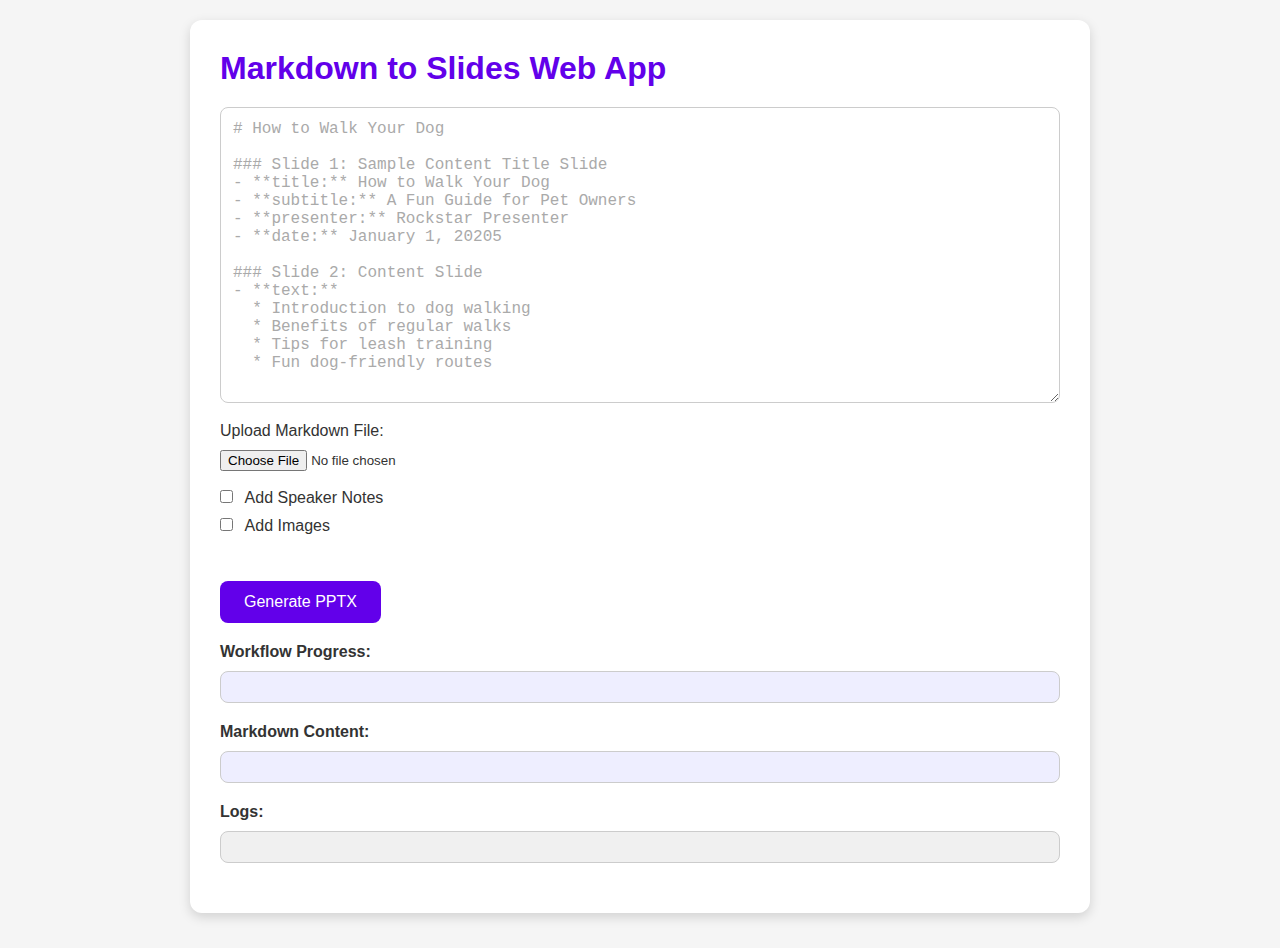
==== templates/index.html @ 65c426dd "Add requirements and enhance README with usage instructions. Add 2 webapps using the underlying trip" ====
<!DOCTYPE html>
<html>
<head>
    <title>Slide Generator</title>
    
    <style>
        /* Reset and base styles */
        * {
            box-sizing: border-box;
            margin: 0;
            padding: 0;
        }

        body {
            font-family: 'Segoe UI', Tahoma, Geneva, Verdana, sans-serif;
            background-color: #f5f5f5;
            color: #333;
            padding: 20px;
        }

        h1, h2 {
            color: #6200ea;
            margin-bottom: 20px;
        }

        textarea {
            width: 100%;
            padding: 12px;
            border-radius: 8px;
            border: 1px solid #ccc;
            resize: vertical;
            font-size: 16px;
            margin-bottom: 15px;
        }

        label {
            font-size: 16px;
            margin-bottom: 10px;
            display: block;
        }

        input[type="checkbox"] {
            margin-right: 8px;
        }

        button {
            background-color: #6200ea;
            color: white;
            padding: 12px 24px;
            border: none;
            border-radius: 8px;
            cursor: pointer;
            font-size: 16px;
            transition: background-color 0.3s ease;
            margin-bottom: 20px;
            display: flex;
            align-items: center;
            justify-content: center;
        }

        button:hover {
            background-color: #3700b3;
        }

        p {
            margin-bottom: 10px;
            font-size: 16px;
        }

        a {
            color: #6200ea;
            text-decoration: none;
            font-size: 16px;
        }

        a:hover {
            text-decoration: underline;
        }

        /* Log and Markdown display areas */
        pre {
            background-color: #ffffff;
            padding: 15px;
            border: 1px solid #ccc;
            border-radius: 8px;
            overflow-y: auto;
            max-height: 200px;
            font-size: 14px;
            line-height: 1.6;
            margin-bottom: 20px;
        }

        /* Container to center content and constrain width */
        .container {
            max-width: 900px;
            margin: 0 auto;
            background-color: #ffffff;
            padding: 30px;
            border-radius: 12px;
            box-shadow: 0 4px 12px rgba(0, 0, 0, 0.15);
        }

        #statusArea {
            font-size: 14px; /* Reduced font size for status text */
        }

        /* Style for default markdown text */
        .default-text {
            color: #aaa;
        }

        /* Enhanced styles for markdownUsed and logsArea */
        #markdownUsed {
            background-color: #eef;
            padding: 15px;
            border: 1px solid #ccc;
            border-radius: 8px;
            overflow-y: auto;
            max-height: 400px; /* Increased height */
            font-size: 14px;
            line-height: 1.6;
            margin-bottom: 20px;
            white-space: pre-wrap; /* Preserve formatting */
        }

        #logsArea {
            background-color: #f0f0f0;
            padding: 15px;
            border: 1px solid #ccc;
            border-radius: 8px;
            overflow-y: auto;
            max-height: 400px; /* Increased height */
            font-size: 14px;
            line-height: 1.6;
            margin-bottom: 20px;
            white-space: pre-wrap; /* Preserve formatting */
        }

        /* Style for timestampsArea */
        #timestampsArea {
            background-color: #eef;
            padding: 15px;
            border: 1px solid #ccc;
            border-radius: 8px;
            overflow-y: auto;
            max-height: 400px; /* Increased height for better visibility */
            font-size: 14px;
            line-height: 1.6;
            margin-bottom: 20px;
            white-space: pre-wrap; /* Preserve formatting */
        }
    </style>
    
    <script>
    let currentSessionID = "";
    let hasInteracted = false; // Initialize interaction flag

    // Define default markdown content
    const defaultMarkdown = `# How to Walk Your Dog

### Slide 1: Sample Content Title Slide
- **title:** How to Walk Your Dog
- **subtitle:** A Fun Guide for Pet Owners
- **presenter:** Rockstar Presenter
- **date:** January 1, 20205

### Slide 2: Content Slide
- **text:** 
  * Introduction to dog walking
  * Benefits of regular walks
  * Tips for leash training
  * Fun dog-friendly routes`;

    window.onload = function() {
        const markdownInput = document.getElementById("markdownInput");
        // Initialize textarea with default markdown and gray color
        markdownInput.value = defaultMarkdown;
        markdownInput.classList.add("default-text");

        // Clear default text on focus and set interaction flag
        markdownInput.addEventListener("focus", function() {
            if (markdownInput.value === defaultMarkdown) {
                markdownInput.value = "";
                markdownInput.classList.remove("default-text");
                hasInteracted = true;
            }
        });
    };

    function startJob() {
        let markdownInput = document.getElementById("markdownInput").value;
        const addNotes = document.getElementById("addNotes").checked;
        const addImages = document.getElementById("addImages").checked;
        const markdownFile = document.getElementById("markdownFile").files[0];

        const formData = new FormData();
        if (markdownFile) {
            formData.append('markdown_file', markdownFile);
        } else {
            formData.append('markdown_input', markdownInput);
        }
        formData.append('add_notes', addNotes);
        formData.append('add_images_stability', addImages);

        // Record and display the start timestamp in timestampsArea
        const startTime = new Date();
        document.getElementById("timestampsArea").innerText += `[${startTime.toLocaleString()}] Job started.\n`;

        document.getElementById("logsArea").innerText = ""; // Clear previous logs
        document.getElementById("downloadLink").style.display = "none"; // Hide download link initially
        document.getElementById("markdownUsed").innerText = ""; // Clear previous markdown content

        fetch("/start_job", {
            method: "POST",
            body: formData
        })
        .then(res => res.json())
        .then(data => {
            if(data.error){
                // Log error with timestamp
                const errorTime = new Date();
                document.getElementById("timestampsArea").innerText += `[${errorTime.toLocaleString()}] Error: ${data.error}\n`;
            } else {
                currentSessionID = data.session_id;
                // Log job queued with timestamp
                const queuedTime = new Date();
                document.getElementById("timestampsArea").innerText += `[${queuedTime.toLocaleString()}] Job queued. Session ID: ${currentSessionID}\n`;

                // Display the uploaded markdown content
                if(data.markdown_input){
                    document.getElementById("markdownUsed").innerText = data.markdown_input;
                }

                // Clear the text area and file input
                document.getElementById("markdownInput").value = "";
                document.getElementById("markdownFile").value = "";

                // Reset interaction flag
                hasInteracted = false;
                pollStatus();
                pollLogs();
            }
        });
    }

    function pollStatus(){
        fetch("/status/" + currentSessionID)
        .then(res => res.json())
        .then(data => {
            if(data.status === "running" || data.status === "queued"){
                // Log running status with timestamp
                const statusTime = new Date();
                document.getElementById("timestampsArea").innerText += `[${statusTime.toLocaleString()}] Status: ${data.status}\n`;
                setTimeout(pollStatus, 3000);
            } else if(data.status === "complete") {
                // Update download links
                document.getElementById("downloadLink").href = `/download_file/${currentSessionID}`;
                document.getElementById("downloadLink").innerText = `Download ${data.pptx_file}`;
                document.getElementById("downloadLink").style.display = "block";

                if(data.drive_file_id){
                    // Show optional Drive link
                    const driveMsg = document.getElementById("driveLink");
                    driveMsg.href = "https://drive.google.com/file/d/" + data.drive_file_id + "/view";
                    driveMsg.style.display = "inline";
                }

                // Log completion messages with timestamps in timestampsArea
                const endTime = new Date();
                document.getElementById("timestampsArea").innerText += `[${endTime.toLocaleString()}] Job completed.\n`;
                document.getElementById("timestampsArea").innerText += `[${endTime.toLocaleString()}] Options - Add Notes: ${data.add_notes ? 'Yes' : 'No'}, Add Images: ${data.add_images_stability ? 'Yes' : 'No'}\n`;
                document.getElementById("timestampsArea").innerText += `[${endTime.toLocaleString()}] File: ${data.pptx_file}\n`;

                // Display total elapsed time
                if(data.elapsed_time_formatted){
                    document.getElementById("timestampsArea").innerText += `Total Workflow Time: ${data.elapsed_time_formatted}\n`;
                }

                // Updated line to remove "Used Markdown:" prefix
                document.getElementById("markdownUsed").innerText = data.markdown_input;
            } else if(data.status === "failed"){
                // Log failure with timestamp
                const failTime = new Date();
                document.getElementById("timestampsArea").innerText += `[${failTime.toLocaleString()}] Job failed. Error: ${data.error}\n`;
            } else {
                // Log unknown status with timestamp
                const unknownTime = new Date();
                document.getElementById("timestampsArea").innerText += `[${unknownTime.toLocaleString()}] Unknown status.\n`;
            }
        });
    }

    function pollLogs(){
        fetch("/logs/" + currentSessionID)
        .then(res => res.json())
        .then(data => {
            if(data.logs){
                const logsArea = document.getElementById("logsArea");
                logsArea.innerText = data.logs.join('\n');
                if(data.status === "complete" || data.status === "failed"){
                    // Stop polling logs
                    return;
                }
                setTimeout(pollLogs, 2000);
            }
        });
    }
    </script>
</head>
<body>
    <div class="container">
        <h1>Markdown to Slides Web App</h1>
        <textarea id="markdownInput" rows="15" cols="80" class="default-text"></textarea><br/>

        <form id="uploadForm" enctype="multipart/form-data">
            <label for="markdownFile">Upload Markdown File:</label>
            <input type="file" id="markdownFile" name="markdown_file" accept=".md,.markdown" /><br/><br/>
        </form>

        <label><input type="checkbox" id="addNotes" /> Add Speaker Notes</label>
        <label><input type="checkbox" id="addImages" /> Add Images</label><br/><br/>

        <button onclick="startJob()">Generate PPTX</button>

        <!-- Move download links right below the Generate PPTX button -->
        <div id="downloadLinks" style="margin-bottom: 20px;">
            <a id="downloadLink" href="#" style="display: none;"></a>
            <a id="driveLink" href="#" style="display: none; margin-left: 1em;">Open in Drive</a>
        </div>

        <!-- Label for Workflow Progress -->
        <p><strong>Workflow Progress:</strong></p>
        <pre id="timestampsArea"></pre>

        <!-- Label for Markdown Content -->
        <p><strong>Markdown Content:</strong></p>
        <pre id="markdownUsed" style="background-color: #eef; padding: 15px; border: 1px solid #ccc;"></pre>

        <!-- Label for Logs Area -->
        <p><strong>Logs:</strong></p>
        <pre id="logsArea" style="background-color: #f0f0f0; padding: 15px; border: 1px solid #ccc;"></pre>
    </div>
</body>
</html>
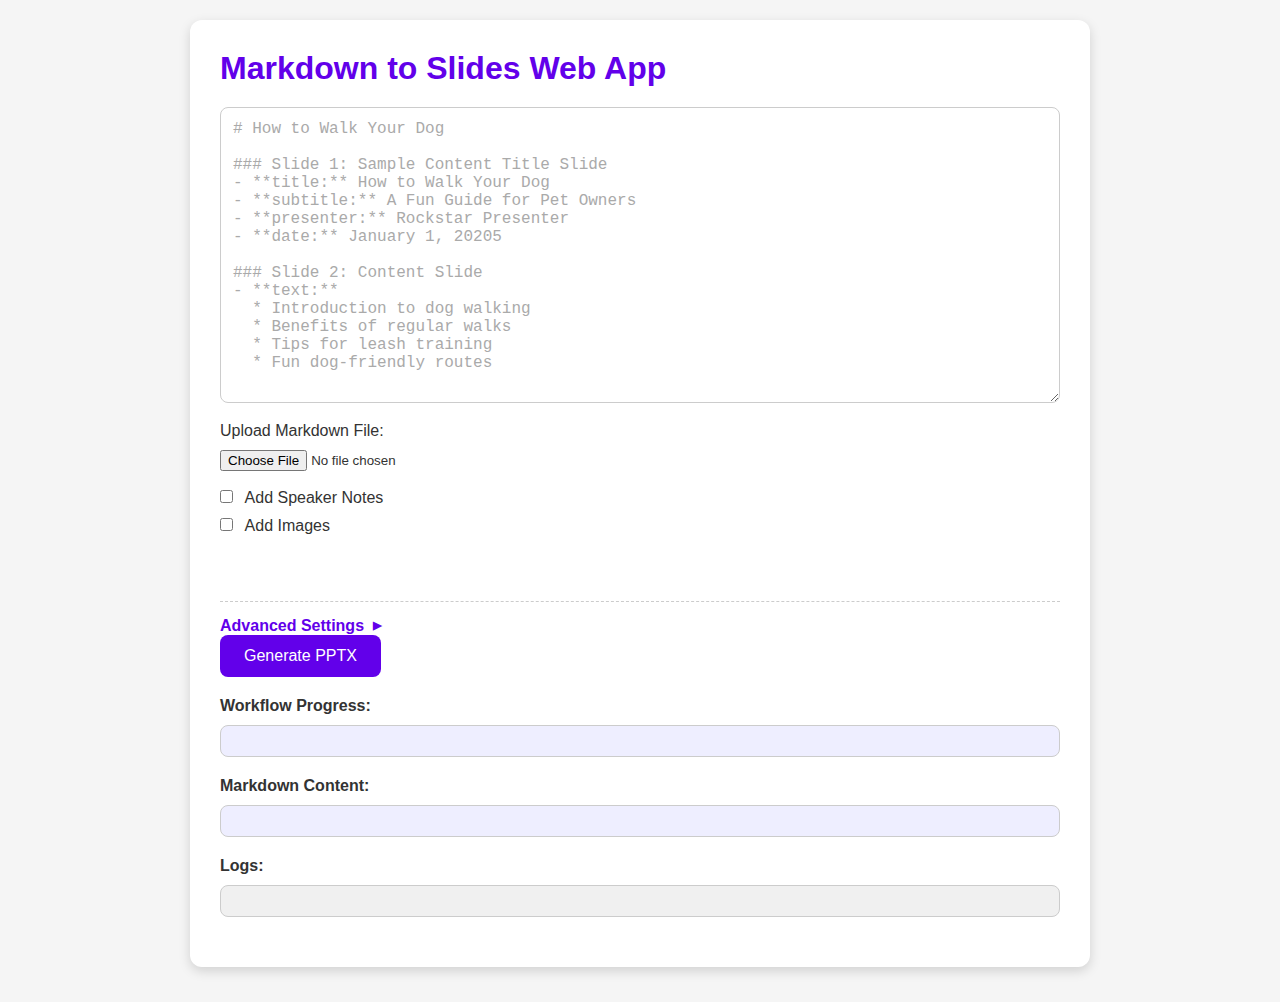
==== commit f965eb69: "Add support for custom prompts in image generation and presentation creation" ====
--- a/templates/index.html
+++ b/templates/index.html
@@ -149,6 +149,39 @@
             margin-bottom: 20px;
             white-space: pre-wrap; /* Preserve formatting */
         }
+
+        /* Style for advanced settings section */
+        .advanced-settings {
+            margin-top: 20px;
+            border-top: 1px dashed #ccc;
+            padding-top: 15px;
+        }
+        
+        .advanced-toggle {
+            color: #6200ea;
+            cursor: pointer;
+            font-weight: bold;
+            display: flex;
+            align-items: center;
+        }
+        
+        .advanced-toggle::after {
+            content: "▼";
+            margin-left: 5px;
+            transition: transform 0.3s;
+        }
+        
+        .advanced-toggle.collapsed::after {
+            transform: rotate(-90deg);
+        }
+        
+        .advanced-content {
+            padding: 15px;
+            background-color: #f9f9f9;
+            border-radius: 8px;
+            margin-top: 10px;
+            display: none;
+        }
     </style>
     
     <script>
@@ -185,6 +218,14 @@
                 hasInteracted = true;
             }
         });
+        
+        // Set up advanced settings toggle
+        document.getElementById("advancedToggle").addEventListener("click", function() {
+            const content = document.getElementById("advancedContent");
+            const isVisible = content.style.display === "block";
+            content.style.display = isVisible ? "none" : "block";
+            this.classList.toggle("collapsed", !isVisible);
+        });
     };
 
     function startJob() {
@@ -192,6 +233,11 @@
         const addNotes = document.getElementById("addNotes").checked;
         const addImages = document.getElementById("addImages").checked;
         const markdownFile = document.getElementById("markdownFile").files[0];
+        
+        // Get custom prompts from the form
+        const stabilityPrompt = document.getElementById("stabilityPrompt").value;
+        const deepseekPrompt = document.getElementById("deepseekPrompt").value;
+        const speakerNotesPrompt = document.getElementById("speakerNotesPrompt").value;
 
         const formData = new FormData();
         if (markdownFile) {
@@ -201,6 +247,9 @@
         }
         formData.append('add_notes', addNotes);
         formData.append('add_images_stability', addImages);
+        formData.append('stabilityPrompt', stabilityPrompt);
+        formData.append('deepseekPrompt', deepseekPrompt);
+        formData.append('speakerNotesPrompt', speakerNotesPrompt);
 
         // Record and display the start timestamp in timestampsArea
         const startTime = new Date();
@@ -320,6 +369,31 @@
         <label><input type="checkbox" id="addNotes" /> Add Speaker Notes</label>
         <label><input type="checkbox" id="addImages" /> Add Images</label><br/><br/>
 
+        <!-- Advanced settings section -->
+        <div class="advanced-settings">
+            <div id="advancedToggle" class="advanced-toggle collapsed">Advanced Settings</div>
+            <div id="advancedContent" class="advanced-content">
+                <label for="stabilityPrompt">Image Generation Prompt:</label>
+                <textarea id="stabilityPrompt" rows="6" style="width: 100%;">Create a conceptual visualization of an abstract concept representing: {concept} STYLE: Abstract, symbolic imagery. Use dynamic shapes, flowing lines, and vibrant colors to convey the essence of the content. Explore color symbolism and metaphorical representations. Avoid realistic objects or scenes. Focus on conveying the underlying ideas. DO NOT include text, numbers, or literal interpretations. Only abstract visual elements. BLUR TEXT in your images if generated. COMPOSITION: Create a balanced, harmonious composition. Use symmetry, contrast, and focal points to guide the viewer's eye. No sexuality or nudity or suggestive content. No text in the image. No violence or gore.</textarea>
+                
+                <label for="deepseekPrompt">DeepSeek Prompt Engineer Instructions:</label>
+                <textarea id="deepseekPrompt" rows="6" style="width: 100%;">You are a creative prompt engineer for AI image generation. Create VISUAL, ABSTRACT prompts for business concepts based on the content provided as context, with these rules:
+1. Focus on symbolic representations, not literal
+2. Use vivid color combinations and abstract shapes
+3. Incorporate dynamic compositions
+4. Reference artistic styles that resonate with a business audience to complement words with visuals
+5. Keep under 500 words
+6. STYLE: Abstract, symbolic imagery. Use dynamic shapes, flowing lines, and vibrant colors to convey the essence of the content.
+7. NO WORDS should be in the image unless they are well understood and spelled correctly. Emphasizes abstract visual elements. BLUR TEXT in your images if generated. When conveying scientific concepts, use metaphorical representations.
+8. COMPOSITION: Create a balanced, harmonious composition. Use symmetry, contrast, and focal points to guide the viewer's eye.</textarea>
+                
+                <label for="speakerNotesPrompt">Speaker Notes Generation Prompt:</label>
+                <textarea id="speakerNotesPrompt" rows="4" style="width: 100%;">You are an expert presentation coach creating speaker notes for a slide. Provide clear, concise, and comprehensive talking points that expand on each bullet point without using markdown or any special formatting. Return the notes as plain text.</textarea>
+                
+                <p style="font-size: 12px; color: #666;">These prompts control how images and speaker notes are generated. You can customize them if needed.</p>
+            </div>
+        </div>
+
         <button onclick="startJob()">Generate PPTX</button>
 
         <!-- Move download links right below the Generate PPTX button -->
